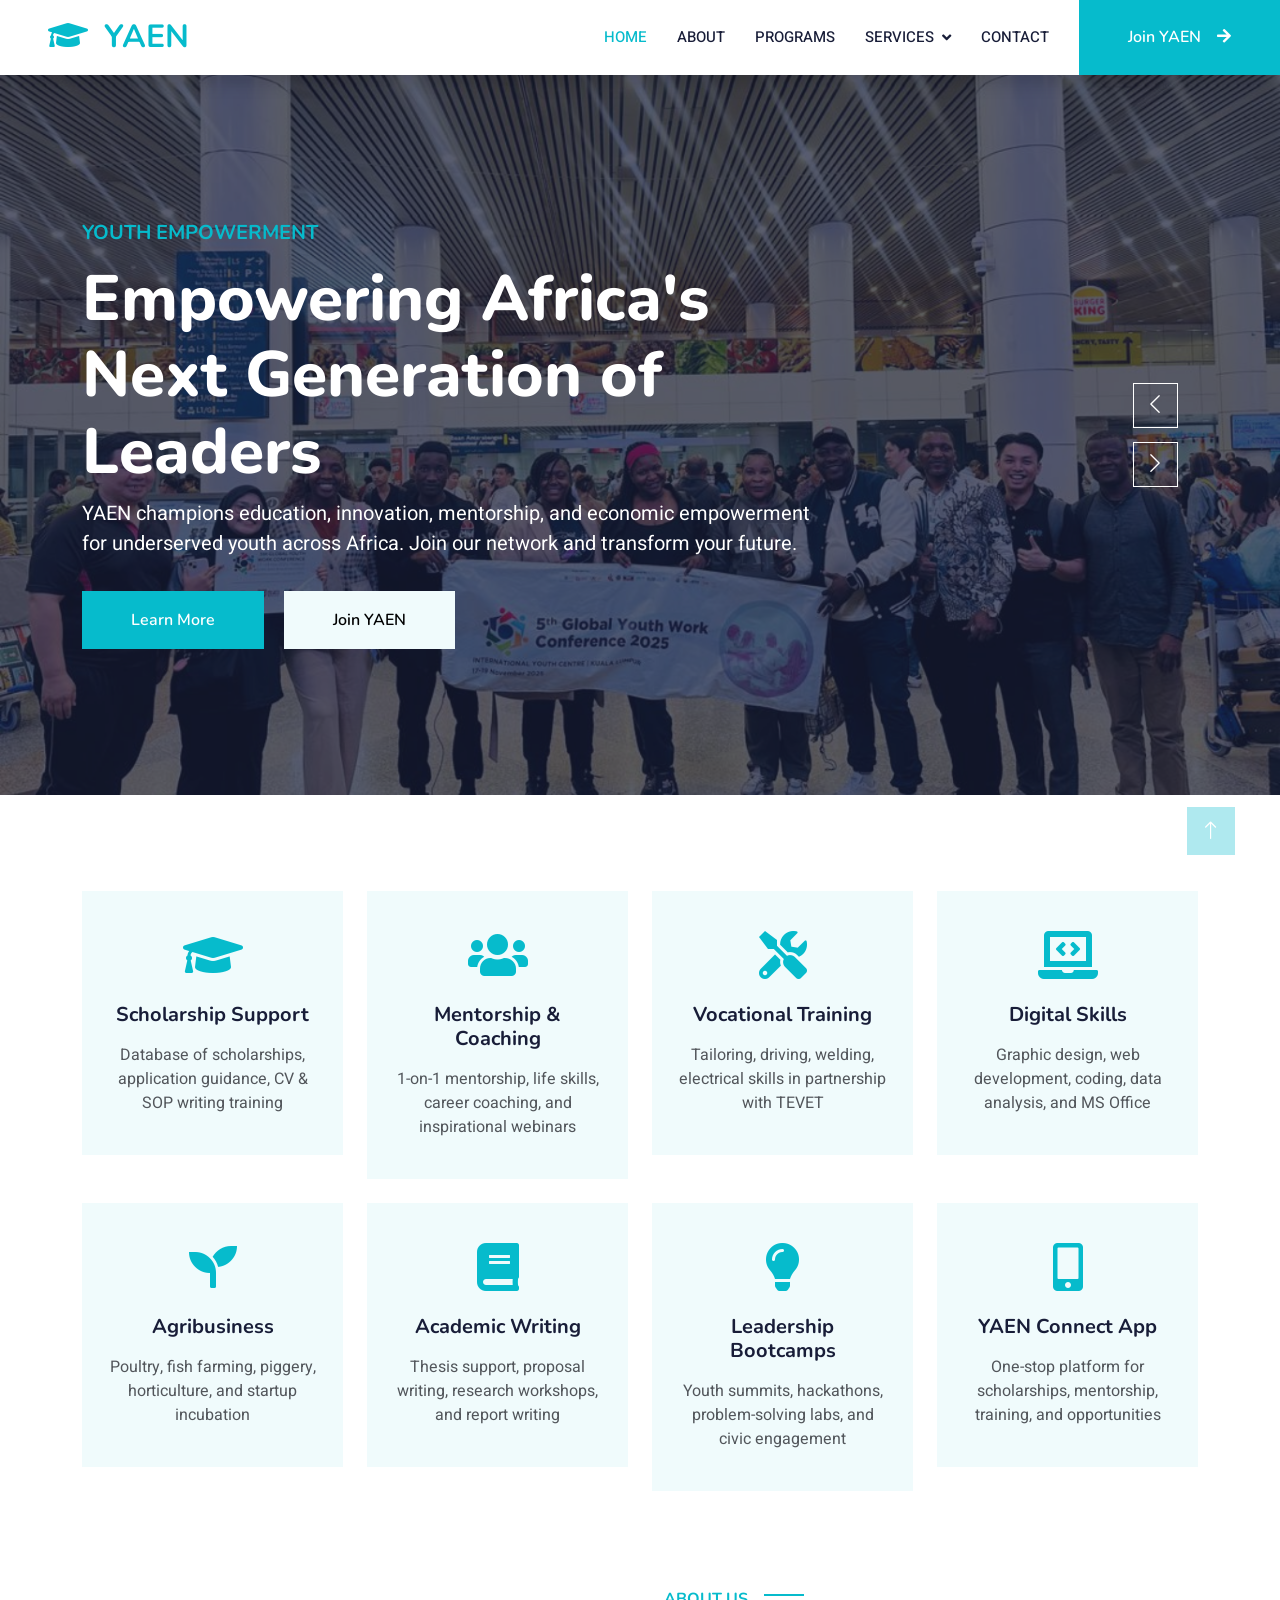
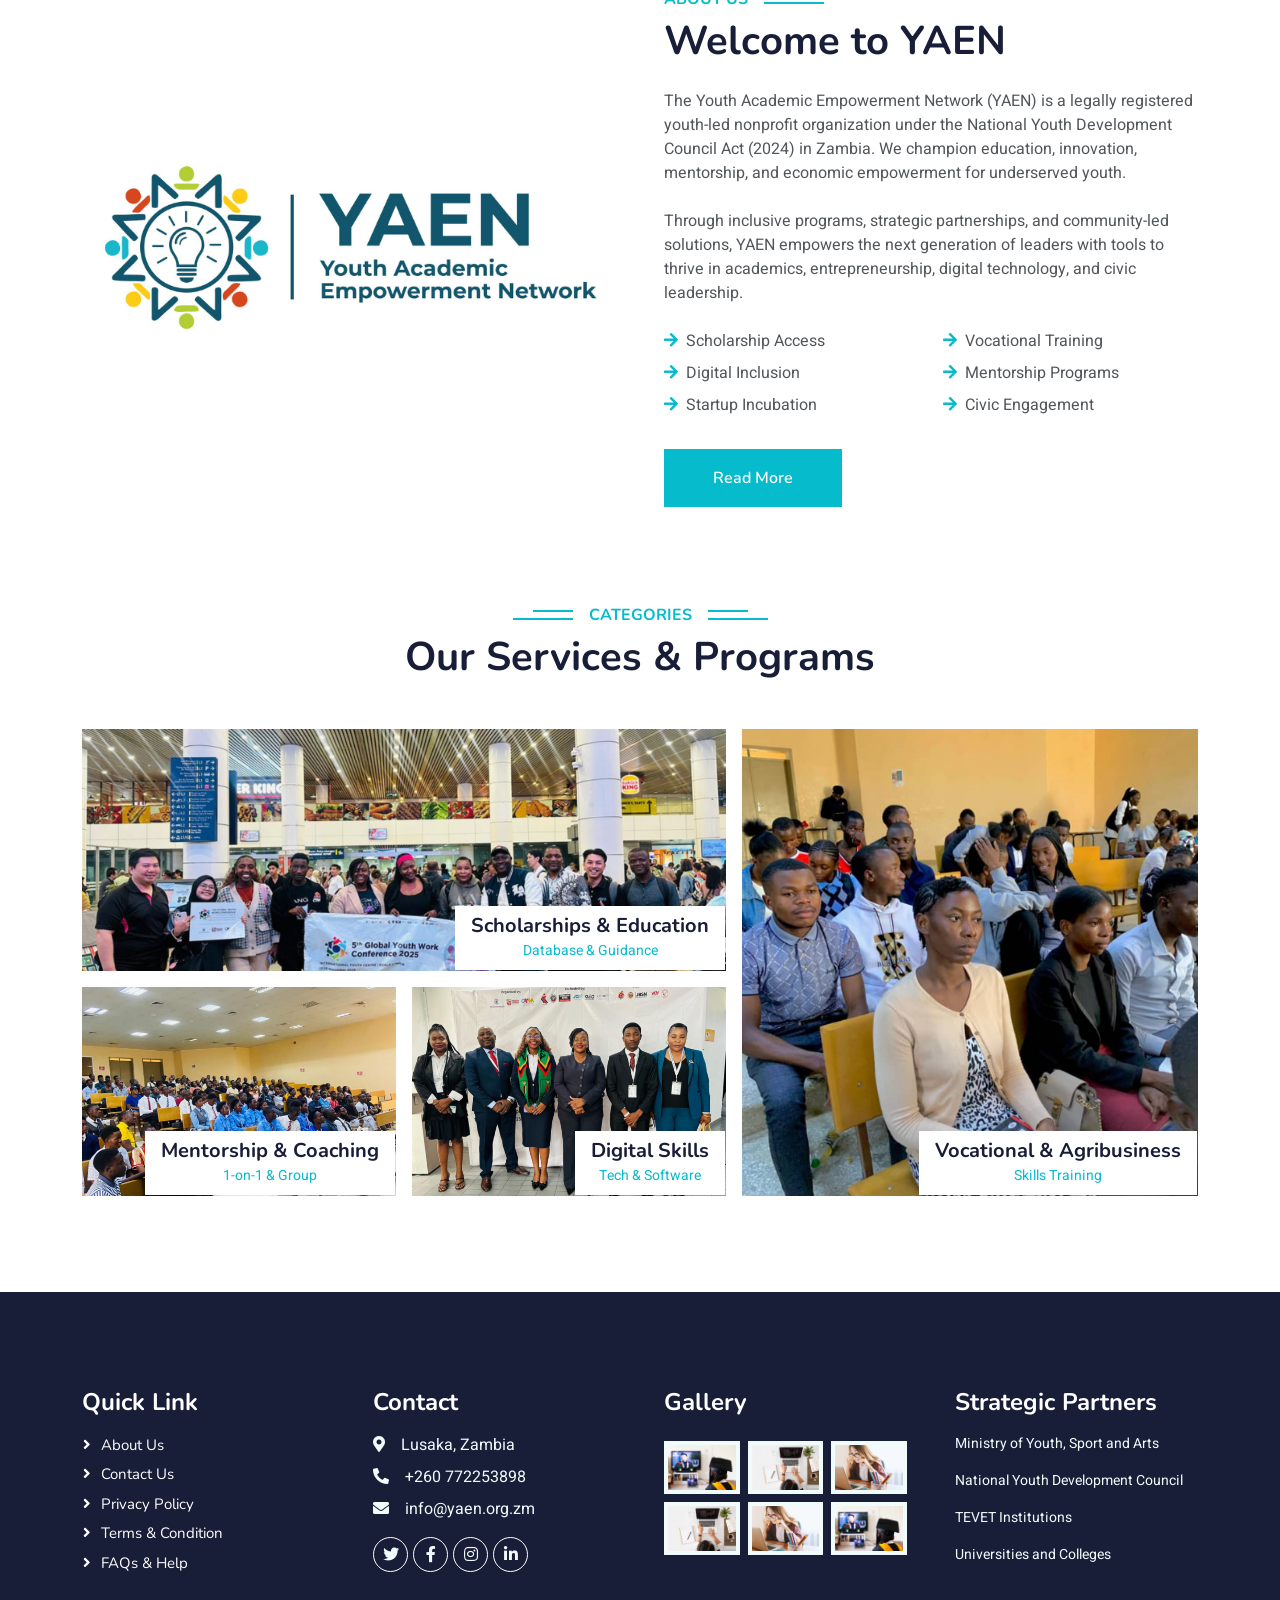
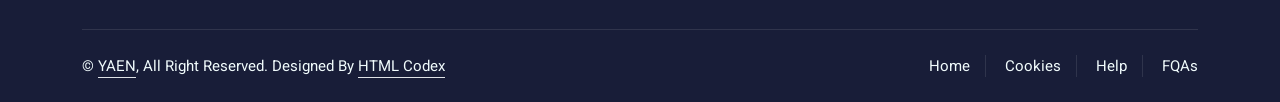
==== index.html @ e66be5de "initial" ====
<!DOCTYPE html>
<html lang="en">

<head>
    <meta charset="utf-8">
    <title>YAEN - Youth Academic Empowerment Network</title>
    <meta content="width=device-width, initial-scale=1.0" name="viewport">
    <meta content="YAEN, Youth Academic Empowerment Network, education, mentorship, scholarships, vocational training, digital skills, Zambia, youth development" name="keywords">
    <meta content="Empowering young people across Africa with education, skills development, mentorship, and innovation opportunities for sustainable livelihoods." name="description">

    <!-- Favicon -->
    <link href="img/favicon.ico" rel="icon">

    <!-- Google Web Fonts -->
    <link rel="preconnect" href="https://fonts.googleapis.com">
    <link rel="preconnect" href="https://fonts.gstatic.com" crossorigin>
    <link href="https://fonts.googleapis.com/css2?family=Heebo:wght@400;500;600&family=Nunito:wght@600;700;800&display=swap" rel="stylesheet">

    <!-- Icon Font Stylesheet -->
    <link href="https://cdnjs.cloudflare.com/ajax/libs/font-awesome/5.10.0/css/all.min.css" rel="stylesheet">
    <link href="https://cdn.jsdelivr.net/npm/bootstrap-icons@1.4.1/font/bootstrap-icons.css" rel="stylesheet">

    <!-- Libraries Stylesheet -->
    <link href="lib/animate/animate.min.css" rel="stylesheet">
    <link href="lib/owlcarousel/assets/owl.carousel.min.css" rel="stylesheet">

    <!-- Customized Bootstrap Stylesheet -->
    <link href="css/bootstrap.min.css" rel="stylesheet">

    <!-- Template Stylesheet -->
    <link href="css/style.css" rel="stylesheet">
</head>

<body>
    <!-- Spinner Start -->
    <div id="spinner" class="show bg-white position-fixed translate-middle w-100 vh-100 top-50 start-50 d-flex align-items-center justify-content-center">
        <div class="spinner-border text-primary" style="width: 3rem; height: 3rem;" role="status">
            <span class="sr-only">Loading...</span>
        </div>
    </div>
    <!-- Spinner End -->


    <!-- Navbar Start -->
    <nav class="navbar navbar-expand-lg bg-white navbar-light shadow sticky-top p-0">
        <a href="index.html" class="navbar-brand d-flex align-items-center px-4 px-lg-5">
            <h2 class="m-0 text-primary"><i class="fa fa-graduation-cap me-3"></i>YAEN</h2>
        </a>
        <button type="button" class="navbar-toggler me-4" data-bs-toggle="collapse" data-bs-target="#navbarCollapse">
            <span class="navbar-toggler-icon"></span>
        </button>
        <div class="collapse navbar-collapse" id="navbarCollapse">
            <div class="navbar-nav ms-auto p-4 p-lg-0">
                <a href="index.html" class="nav-item nav-link active">Home</a>
                <a href="about.html" class="nav-item nav-link">About</a>
                <a href="courses.html" class="nav-item nav-link">Programs</a>
                <div class="nav-item dropdown">
                    <a href="#" class="nav-link dropdown-toggle" data-bs-toggle="dropdown">Services</a>
                    <div class="dropdown-menu fade-down m-0">
                        <a href="scholarships.html" class="dropdown-item">Scholarships</a>
                        <a href="mentorship.html" class="dropdown-item">Mentorship</a>
                        <a href="vocational.html" class="dropdown-item">Vocational Training</a>
                        <a href="digital-skills.html" class="dropdown-item">Digital Skills</a>
                        <a href="agribusiness.html" class="dropdown-item">Agribusiness</a>
                    </div>
                </div>
                <a href="contact.html" class="nav-item nav-link">Contact</a>
            </div>
            <a href="#" class="btn btn-primary py-4 px-lg-5 d-none d-lg-block">Join YAEN<i class="fa fa-arrow-right ms-3"></i></a>
        </div>
    </nav>
    <!-- Navbar End -->


    <!-- Carousel Start -->
    <div class="container-fluid p-0 mb-5">
        <div class="owl-carousel header-carousel position-relative">
            <div class="owl-carousel-item position-relative">
                <img class="img-fluid" src="img/ca1.png" alt="">
                <div class="position-absolute top-0 start-0 w-100 h-100 d-flex align-items-center" style="background: rgba(24, 29, 56, .7);">
                    <div class="container">
                        <div class="row justify-content-start">
                            <div class="col-sm-10 col-lg-8">
                                <h5 class="text-primary text-uppercase mb-3 animated slideInDown">Youth Empowerment</h5>
                                <h1 class="display-3 text-white animated slideInDown">Empowering Africa's Next Generation of Leaders</h1>
                                <p class="fs-5 text-white mb-4 pb-2">YAEN champions education, innovation, mentorship, and economic empowerment for underserved youth across Africa. Join our network and transform your future.</p>
                                <a href="#about" class="btn btn-primary py-md-3 px-md-5 me-3 animated slideInLeft">Learn More</a>
                                <a href="#" class="btn btn-light py-md-3 px-md-5 animated slideInRight">Join YAEN</a>
                            </div>
                        </div>
                    </div>
                </div>
            </div>
            <div class="owl-carousel-item position-relative">
                <img class="img-fluid" src="img/ca2.png" alt="">
                <div class="position-absolute top-0 start-0 w-100 h-100 d-flex align-items-center" style="background: rgba(24, 29, 56, .7);">
                    <div class="container">
                        <div class="row justify-content-start">
                            <div class="col-sm-10 col-lg-8">
                                <h5 class="text-primary text-uppercase mb-3 animated slideInDown">Skills & Opportunities</h5>
                                <h1 class="display-3 text-white animated slideInDown">Access Scholarships, Training & Mentorship</h1>
                                <p class="fs-5 text-white mb-4 pb-2">From vocational skills to digital literacy, from scholarship guidance to startup incubation. YAEN connects you with life-changing opportunities for sustainable livelihoods.</p>
                                <a href="#services" class="btn btn-primary py-md-3 px-md-5 me-3 animated slideInLeft">Our Services</a>
                                <a href="#" class="btn btn-light py-md-3 px-md-5 animated slideInRight">Get Started</a>
                            </div>
                        </div>
                    </div>
                </div>
            </div>
        </div>
    </div>
    <!-- Carousel End -->


    <!-- Service Start -->
    <div class="container-xxl py-5">
        <div class="container">
            <div class="row g-4">
                <div class="col-lg-3 col-sm-6 wow fadeInUp" data-wow-delay="0.1s">
                    <div class="service-item text-center pt-3">
                        <div class="p-4">
                            <i class="fa fa-3x fa-graduation-cap text-primary mb-4"></i>
                            <h5 class="mb-3">Scholarship Support</h5>
                            <p>Database of scholarships, application guidance, CV & SOP writing training</p>
                        </div>
                    </div>
                </div>
                <div class="col-lg-3 col-sm-6 wow fadeInUp" data-wow-delay="0.3s">
                    <div class="service-item text-center pt-3">
                        <div class="p-4">
                            <i class="fa fa-3x fa-users text-primary mb-4"></i>
                            <h5 class="mb-3">Mentorship & Coaching</h5>
                            <p>1-on-1 mentorship, life skills, career coaching, and inspirational webinars</p>
                        </div>
                    </div>
                </div>
                <div class="col-lg-3 col-sm-6 wow fadeInUp" data-wow-delay="0.5s">
                    <div class="service-item text-center pt-3">
                        <div class="p-4">
                            <i class="fa fa-3x fa-tools text-primary mb-4"></i>
                            <h5 class="mb-3">Vocational Training</h5>
                            <p>Tailoring, driving, welding, electrical skills in partnership with TEVET</p>
                        </div>
                    </div>
                </div>
                <div class="col-lg-3 col-sm-6 wow fadeInUp" data-wow-delay="0.7s">
                    <div class="service-item text-center pt-3">
                        <div class="p-4">
                            <i class="fa fa-3x fa-laptop-code text-primary mb-4"></i>
                            <h5 class="mb-3">Digital Skills</h5>
                            <p>Graphic design, web development, coding, data analysis, and MS Office</p>
                        </div>
                    </div>
                </div>
                <div class="col-lg-3 col-sm-6 wow fadeInUp" data-wow-delay="0.1s">
                    <div class="service-item text-center pt-3">
                        <div class="p-4">
                            <i class="fa fa-3x fa-seedling text-primary mb-4"></i>
                            <h5 class="mb-3">Agribusiness</h5>
                            <p>Poultry, fish farming, piggery, horticulture, and startup incubation</p>
                        </div>
                    </div>
                </div>
                <div class="col-lg-3 col-sm-6 wow fadeInUp" data-wow-delay="0.3s">
                    <div class="service-item text-center pt-3">
                        <div class="p-4">
                            <i class="fa fa-3x fa-book text-primary mb-4"></i>
                            <h5 class="mb-3">Academic Writing</h5>
                            <p>Thesis support, proposal writing, research workshops, and report writing</p>
                        </div>
                    </div>
                </div>
                <div class="col-lg-3 col-sm-6 wow fadeInUp" data-wow-delay="0.5s">
                    <div class="service-item text-center pt-3">
                        <div class="p-4">
                            <i class="fa fa-3x fa-lightbulb text-primary mb-4"></i>
                            <h5 class="mb-3">Leadership Bootcamps</h5>
                            <p>Youth summits, hackathons, problem-solving labs, and civic engagement</p>
                        </div>
                    </div>
                </div>
                <div class="col-lg-3 col-sm-6 wow fadeInUp" data-wow-delay="0.7s">
                    <div class="service-item text-center pt-3">
                        <div class="p-4">
                            <i class="fa fa-3x fa-mobile-alt text-primary mb-4"></i>
                            <h5 class="mb-3">YAEN Connect App</h5>
                            <p>One-stop platform for scholarships, mentorship, training, and opportunities</p>
                        </div>
                    </div>
                </div>
            </div>
        </div>
    </div>
    <!-- Service End -->


    <!-- About Start -->
    <div class="container-xxl py-5">
        <div class="container">
            <div class="row g-5">
                <div class="col-lg-6 wow fadeInUp" data-wow-delay="0.1s" style="min-height: 400px;">
                    <div class="position-relative h-100">
                        <img class="img-fluid position-absolute w-100 h-100" src="img/about.png" alt="" style="object-fit: cover;">
                    </div>
                </div>
                <div class="col-lg-6 wow fadeInUp" data-wow-delay="0.3s">
                    <h6 class="section-title bg-white text-start text-primary pe-3">About Us</h6>
                    <h1 class="mb-4">Welcome to YAEN</h1>
                    <p class="mb-4">The Youth Academic Empowerment Network (YAEN) is a legally registered youth-led nonprofit organization under the National Youth Development Council Act (2024) in Zambia. We champion education, innovation, mentorship, and economic empowerment for underserved youth.</p>
                    <p class="mb-4">Through inclusive programs, strategic partnerships, and community-led solutions, YAEN empowers the next generation of leaders with tools to thrive in academics, entrepreneurship, digital technology, and civic leadership.</p>
                    <div class="row gy-2 gx-4 mb-4">
                        <div class="col-sm-6">
                            <p class="mb-0"><i class="fa fa-arrow-right text-primary me-2"></i>Scholarship Access</p>
                        </div>
                        <div class="col-sm-6">
                            <p class="mb-0"><i class="fa fa-arrow-right text-primary me-2"></i>Vocational Training</p>
                        </div>
                        <div class="col-sm-6">
                            <p class="mb-0"><i class="fa fa-arrow-right text-primary me-2"></i>Digital Inclusion</p>
                        </div>
                        <div class="col-sm-6">
                            <p class="mb-0"><i class="fa fa-arrow-right text-primary me-2"></i>Mentorship Programs</p>
                        </div>
                        <div class="col-sm-6">
                            <p class="mb-0"><i class="fa fa-arrow-right text-primary me-2"></i>Startup Incubation</p>
                        </div>
                        <div class="col-sm-6">
                            <p class="mb-0"><i class="fa fa-arrow-right text-primary me-2"></i>Civic Engagement</p>
                        </div>
                    </div>
                    <a class="btn btn-primary py-3 px-5 mt-2" href="about.html">Read More</a>
                </div>
            </div>
        </div>
    </div>
    <!-- About End -->


    <!-- Categories Start -->
    <div class="container-xxl py-5 category">
        <div class="container">
            <div class="text-center wow fadeInUp" data-wow-delay="0.1s">
                <h6 class="section-title bg-white text-center text-primary px-3">Categories</h6>
                <h1 class="mb-5">Our Services & Programs</h1>
            </div>
            <div class="row g-3">
                <div class="col-lg-7 col-md-6">
                    <div class="row g-3">
                        <div class="col-lg-12 col-md-12 wow zoomIn" data-wow-delay="0.1s">
                            <a class="position-relative d-block overflow-hidden" href="#">
                                <img class="img-fluid" src="img/cat1.png" alt="">
                                <div class="bg-white text-center position-absolute bottom-0 end-0 py-2 px-3" style="margin: 1px;">
                                    <h5 class="m-0">Scholarships & Education</h5>
                                    <small class="text-primary">Database & Guidance</small>
                                </div>
                            </a>
                        </div>
                        <div class="col-lg-6 col-md-12 wow zoomIn" data-wow-delay="0.3s">
                            <a class="position-relative d-block overflow-hidden" href="#">
                                <img class="img-fluid" src="img/cat2.png" alt="">
                                <div class="bg-white text-center position-absolute bottom-0 end-0 py-2 px-3" style="margin: 1px;">
                                    <h5 class="m-0">Mentorship & Coaching</h5>
                                    <small class="text-primary">1-on-1 & Group</small>
                                </div>
                            </a>
                        </div>
                        <div class="col-lg-6 col-md-12 wow zoomIn" data-wow-delay="0.5s">
                            <a class="position-relative d-block overflow-hidden" href="#">
                                <img class="img-fluid" src="img/cat3.png" alt="">
                                <div class="bg-white text-center position-absolute bottom-0 end-0 py-2 px-3" style="margin: 1px;">
                                    <h5 class="m-0">Digital Skills</h5>
                                    <small class="text-primary">Tech & Software</small>
                                </div>
                            </a>
                        </div>
                    </div>
                </div>
                <div class="col-lg-5 col-md-6 wow zoomIn" data-wow-delay="0.7s" style="min-height: 350px;">
                    <a class="position-relative d-block h-100 overflow-hidden" href="#">
                        <img class="img-fluid position-absolute w-100 h-100" src="img/cat4.png" alt="" style="object-fit: cover;">
                        <div class="bg-white text-center position-absolute bottom-0 end-0 py-2 px-3" style="margin:  1px;">
                            <h5 class="m-0">Vocational & Agribusiness</h5>
                            <small class="text-primary">Skills Training</small>
                        </div>
                    </a>
                </div>
            </div>
        </div>
    </div>
    <!-- Categories Start -->


   

    <!-- Footer Start -->
    <div class="container-fluid bg-dark text-light footer pt-5 mt-5 wow fadeIn" data-wow-delay="0.1s">
        <div class="container py-5">
            <div class="row g-5">
                <div class="col-lg-3 col-md-6">
                    <h4 class="text-white mb-3">Quick Link</h4>
                    <a class="btn btn-link" href="">About Us</a>
                    <a class="btn btn-link" href="">Contact Us</a>
                    <a class="btn btn-link" href="">Privacy Policy</a>
                    <a class="btn btn-link" href="">Terms & Condition</a>
                    <a class="btn btn-link" href="">FAQs & Help</a>
                </div>
                <div class="col-lg-3 col-md-6">
                    <h4 class="text-white mb-3">Contact</h4>
                    <p class="mb-2"><i class="fa fa-map-marker-alt me-3"></i>Lusaka, Zambia</p>
                    <p class="mb-2"><i class="fa fa-phone-alt me-3"></i>+260 772253898</p>
                    <p class="mb-2"><i class="fa fa-envelope me-3"></i>info@yaen.org.zm</p>
                    <div class="d-flex pt-2">
                        <a class="btn btn-outline-light btn-social" href=""><i class="fab fa-twitter"></i></a>
                        <a class="btn btn-outline-light btn-social" href=""><i class="fab fa-facebook-f"></i></a>
                        <a class="btn btn-outline-light btn-social" href=""><i class="fab fa-instagram"></i></a>
                        <a class="btn btn-outline-light btn-social" href=""><i class="fab fa-linkedin-in"></i></a>
                    </div>
                </div>
                <div class="col-lg-3 col-md-6">
                    <h4 class="text-white mb-3">Gallery</h4>
                    <div class="row g-2 pt-2">
                        <div class="col-4">
                            <img class="img-fluid bg-light p-1" src="img/course-1.jpg" alt="">
                        </div>
                        <div class="col-4">
                            <img class="img-fluid bg-light p-1" src="img/course-2.jpg" alt="">
                        </div>
                        <div class="col-4">
                            <img class="img-fluid bg-light p-1" src="img/course-3.jpg" alt="">
                        </div>
                        <div class="col-4">
                            <img class="img-fluid bg-light p-1" src="img/course-2.jpg" alt="">
                        </div>
                        <div class="col-4">
                            <img class="img-fluid bg-light p-1" src="img/course-3.jpg" alt="">
                        </div>
                        <div class="col-4">
                            <img class="img-fluid bg-light p-1" src="img/course-1.jpg" alt="">
                        </div>
                    </div>
                </div>
                <div class="col-lg-3 col-md-6">
                    <h4 class="text-white mb-3">Strategic Partners</h4>
                    <p class="small">Ministry of Youth, Sport and Arts</p>
                    <p class="small">National Youth Development Council</p>
                    <p class="small">TEVET Institutions</p>
                    <p class="small">Universities and Colleges</p>
                </div>
            </div>
        </div>
        <div class="container">
            <div class="copyright">
                <div class="row">
                    <div class="col-md-6 text-center text-md-start mb-3 mb-md-0">
                        &copy; <a class="border-bottom" href="#">YAEN</a>, All Right Reserved.

                        <!--/*** The author’s attribution link must remain intact in the template. ***/-->
                        <!--/*** If you wish to remove this credit link, please purchase the Pro Version . ***/-->
                        Designed By <a class="border-bottom" href="https://htmlcodex.com">HTML Codex</a>
                    </div>
                    <div class="col-md-6 text-center text-md-end">
                        <div class="footer-menu">
                            <a href="">Home</a>
                            <a href="">Cookies</a>
                            <a href="">Help</a>
                            <a href="">FQAs</a>
                        </div>
                    </div>
                </div>
            </div>
        </div>
    </div>
    <!-- Footer End -->


    <!-- Back to Top -->
    <a href="#" class="btn btn-lg btn-primary btn-lg-square back-to-top"><i class="bi bi-arrow-up"></i></a>


    <!-- JavaScript Libraries -->
    <script src="https://code.jquery.com/jquery-3.4.1.min.js"></script>
    <script src="https://cdn.jsdelivr.net/npm/bootstrap@5.0.0/dist/js/bootstrap.bundle.min.js"></script>
    <script src="lib/wow/wow.min.js"></script>
    <script src="lib/easing/easing.min.js"></script>
    <script src="lib/waypoints/waypoints.min.js"></script>
    <script src="lib/owlcarousel/owl.carousel.min.js"></script>

    <!-- Template Javascript -->
    <script src="js/main.js"></script>
</body>

</html>
---- css/style.css ----
/********** Template CSS **********/
:root {
    --primary: #06BBCC;
    --light: #F0FBFC;
    --dark: #181d38;
}

.fw-medium {
    font-weight: 600 !important;
}

.fw-semi-bold {
    font-weight: 700 !important;
}

.back-to-top {
    position: fixed;
    display: none;
    right: 45px;
    bottom: 45px;
    z-index: 99;
}


/*** Spinner ***/
#spinner {
    opacity: 0;
    visibility: hidden;
    transition: opacity .5s ease-out, visibility 0s linear .5s;
    z-index: 99999;
}

#spinner.show {
    transition: opacity .5s ease-out, visibility 0s linear 0s;
    visibility: visible;
    opacity: 1;
}


/*** Button ***/
.btn {
    font-family: 'Nunito', sans-serif;
    font-weight: 600;
    transition: .5s;
}

.btn.btn-primary,
.btn.btn-secondary {
    color: #FFFFFF;
}

.btn-square {
    width: 38px;
    height: 38px;
}

.btn-sm-square {
    width: 32px;
    height: 32px;
}

.btn-lg-square {
    width: 48px;
    height: 48px;
}

.btn-square,
.btn-sm-square,
.btn-lg-square {
    padding: 0;
    display: flex;
    align-items: center;
    justify-content: center;
    font-weight: normal;
    border-radius: 0px;
}


/*** Navbar ***/
.navbar .dropdown-toggle::after {
    border: none;
    content: "\f107";
    font-family: "Font Awesome 5 Free";
    font-weight: 900;
    vertical-align: middle;
    margin-left: 8px;
}

.navbar-light .navbar-nav .nav-link {
    margin-right: 30px;
    padding: 25px 0;
    color: #FFFFFF;
    font-size: 15px;
    text-transform: uppercase;
    outline: none;
}

.navbar-light .navbar-nav .nav-link:hover,
.navbar-light .navbar-nav .nav-link.active {
    color: var(--primary);
}

@media (max-width: 991.98px) {
    .navbar-light .navbar-nav .nav-link  {
        margin-right: 0;
        padding: 10px 0;
    }

    .navbar-light .navbar-nav {
        border-top: 1px solid #EEEEEE;
    }
}

.navbar-light .navbar-brand,
.navbar-light a.btn {
    height: 75px;
}

.navbar-light .navbar-nav .nav-link {
    color: var(--dark);
    font-weight: 500;
}

.navbar-light.sticky-top {
    top: -100px;
    transition: .5s;
}

@media (min-width: 992px) {
    .navbar .nav-item .dropdown-menu {
        display: block;
        margin-top: 0;
        opacity: 0;
        visibility: hidden;
        transition: .5s;
    }

    .navbar .dropdown-menu.fade-down {
        top: 100%;
        transform: rotateX(-75deg);
        transform-origin: 0% 0%;
    }

    .navbar .nav-item:hover .dropdown-menu {
        top: 100%;
        transform: rotateX(0deg);
        visibility: visible;
        transition: .5s;
        opacity: 1;
    }
}


/*** Header carousel ***/
@media (max-width: 768px) {
    .header-carousel .owl-carousel-item {
        position: relative;
        min-height: 500px;
    }
    
    .header-carousel .owl-carousel-item img {
        position: absolute;
        width: 100%;
        height: 100%;
        object-fit: cover;
    }
}

.header-carousel .owl-nav {
    position: absolute;
    top: 50%;
    right: 8%;
    transform: translateY(-50%);
    display: flex;
    flex-direction: column;
}

.header-carousel .owl-nav .owl-prev,
.header-carousel .owl-nav .owl-next {
    margin: 7px 0;
    width: 45px;
    height: 45px;
    display: flex;
    align-items: center;
    justify-content: center;
    color: #FFFFFF;
    background: transparent;
    border: 1px solid #FFFFFF;
    font-size: 22px;
    transition: .5s;
}

.header-carousel .owl-nav .owl-prev:hover,
.header-carousel .owl-nav .owl-next:hover {
    background: var(--primary);
    border-color: var(--primary);
}

.page-header {
    background: linear-gradient(rgba(24, 29, 56, .7), rgba(24, 29, 56, .7)), url(../img/ca1.png);
    background-position: center center;
    background-repeat: no-repeat;
    background-size: cover;
}

.page-header-inner {
    background: rgba(15, 23, 43, .7);
}

.breadcrumb-item + .breadcrumb-item::before {
    color: var(--light);
}


/*** Section Title ***/
.section-title {
    position: relative;
    display: inline-block;
    text-transform: uppercase;
}

.section-title::before {
    position: absolute;
    content: "";
    width: calc(100% + 80px);
    height: 2px;
    top: 4px;
    left: -40px;
    background: var(--primary);
    z-index: -1;
}

.section-title::after {
    position: absolute;
    content: "";
    width: calc(100% + 120px);
    height: 2px;
    bottom: 5px;
    left: -60px;
    background: var(--primary);
    z-index: -1;
}

.section-title.text-start::before {
    width: calc(100% + 40px);
    left: 0;
}

.section-title.text-start::after {
    width: calc(100% + 60px);
    left: 0;
}


/*** Service ***/
.service-item {
    background: var(--light);
    transition: .5s;
}

.service-item:hover {
    margin-top: -10px;
    background: var(--primary);
}

.service-item * {
    transition: .5s;
}

.service-item:hover * {
    color: var(--light) !important;
}


/*** Categories & Courses ***/
.category img,
.course-item img {
    transition: .5s;
}

.category a:hover img,
.course-item:hover img {
    transform: scale(1.1);
}


/*** Team ***/
.team-item img {
    transition: .5s;
}

.team-item:hover img {
    transform: scale(1.1);
}


/*** Testimonial ***/
.testimonial-carousel::before {
    position: absolute;
    content: "";
    top: 0;
    left: 0;
    height: 100%;
    width: 0;
    background: linear-gradient(to right, rgba(255, 255, 255, 1) 0%, rgba(255, 255, 255, 0) 100%);
    z-index: 1;
}

.testimonial-carousel::after {
    position: absolute;
    content: "";
    top: 0;
    right: 0;
    height: 100%;
    width: 0;
    background: linear-gradient(to left, rgba(255, 255, 255, 1) 0%, rgba(255, 255, 255, 0) 100%);
    z-index: 1;
}

@media (min-width: 768px) {
    .testimonial-carousel::before,
    .testimonial-carousel::after {
        width: 200px;
    }
}

@media (min-width: 992px) {
    .testimonial-carousel::before,
    .testimonial-carousel::after {
        width: 300px;
    }
}

.testimonial-carousel .owl-item .testimonial-text,
.testimonial-carousel .owl-item.center .testimonial-text * {
    transition: .5s;
}

.testimonial-carousel .owl-item.center .testimonial-text {
    background: var(--primary) !important;
}

.testimonial-carousel .owl-item.center .testimonial-text * {
    color: #FFFFFF !important;
}

.testimonial-carousel .owl-dots {
    margin-top: 24px;
    display: flex;
    align-items: flex-end;
    justify-content: center;
}

.testimonial-carousel .owl-dot {
    position: relative;
    display: inline-block;
    margin: 0 5px;
    width: 15px;
    height: 15px;
    border: 1px solid #CCCCCC;
    transition: .5s;
}

.testimonial-carousel .owl-dot.active {
    background: var(--primary);
    border-color: var(--primary);
}


/*** Footer ***/
.footer .btn.btn-social {
    margin-right: 5px;
    width: 35px;
    height: 35px;
    display: flex;
    align-items: center;
    justify-content: center;
    color: var(--light);
    font-weight: normal;
    border: 1px solid #FFFFFF;
    border-radius: 35px;
    transition: .3s;
}

.footer .btn.btn-social:hover {
    color: var(--primary);
}

.footer .btn.btn-link {
    display: block;
    margin-bottom: 5px;
    padding: 0;
    text-align: left;
    color: #FFFFFF;
    font-size: 15px;
    font-weight: normal;
    text-transform: capitalize;
    transition: .3s;
}

.footer .btn.btn-link::before {
    position: relative;
    content: "\f105";
    font-family: "Font Awesome 5 Free";
    font-weight: 900;
    margin-right: 10px;
}

.footer .btn.btn-link:hover {
    letter-spacing: 1px;
    box-shadow: none;
}

.footer .copyright {
    padding: 25px 0;
    font-size: 15px;
    border-top: 1px solid rgba(256, 256, 256, .1);
}

.footer .copyright a {
    color: var(--light);
}

.footer .footer-menu a {
    margin-right: 15px;
    padding-right: 15px;
    border-right: 1px solid rgba(255, 255, 255, .1);
}

.footer .footer-menu a:last-child {
    margin-right: 0;
    padding-right: 0;
    border-right: none;
}
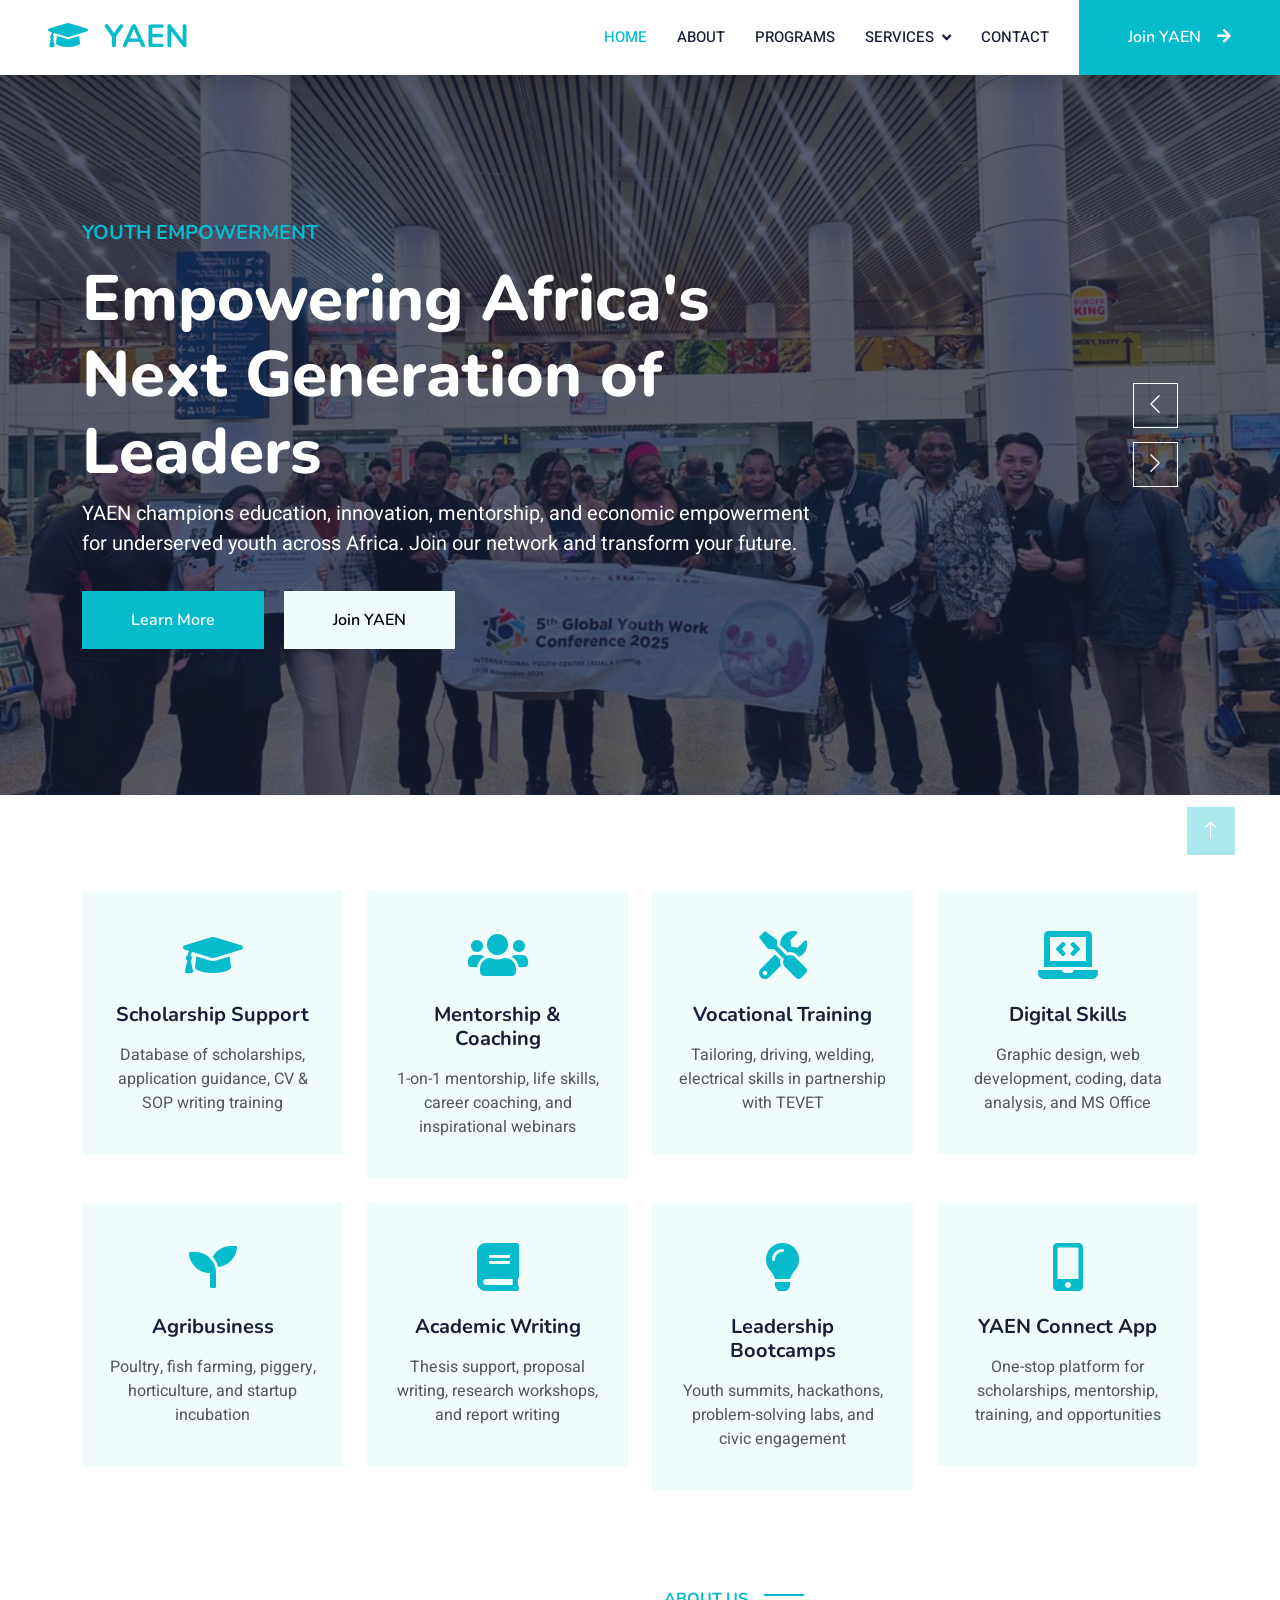
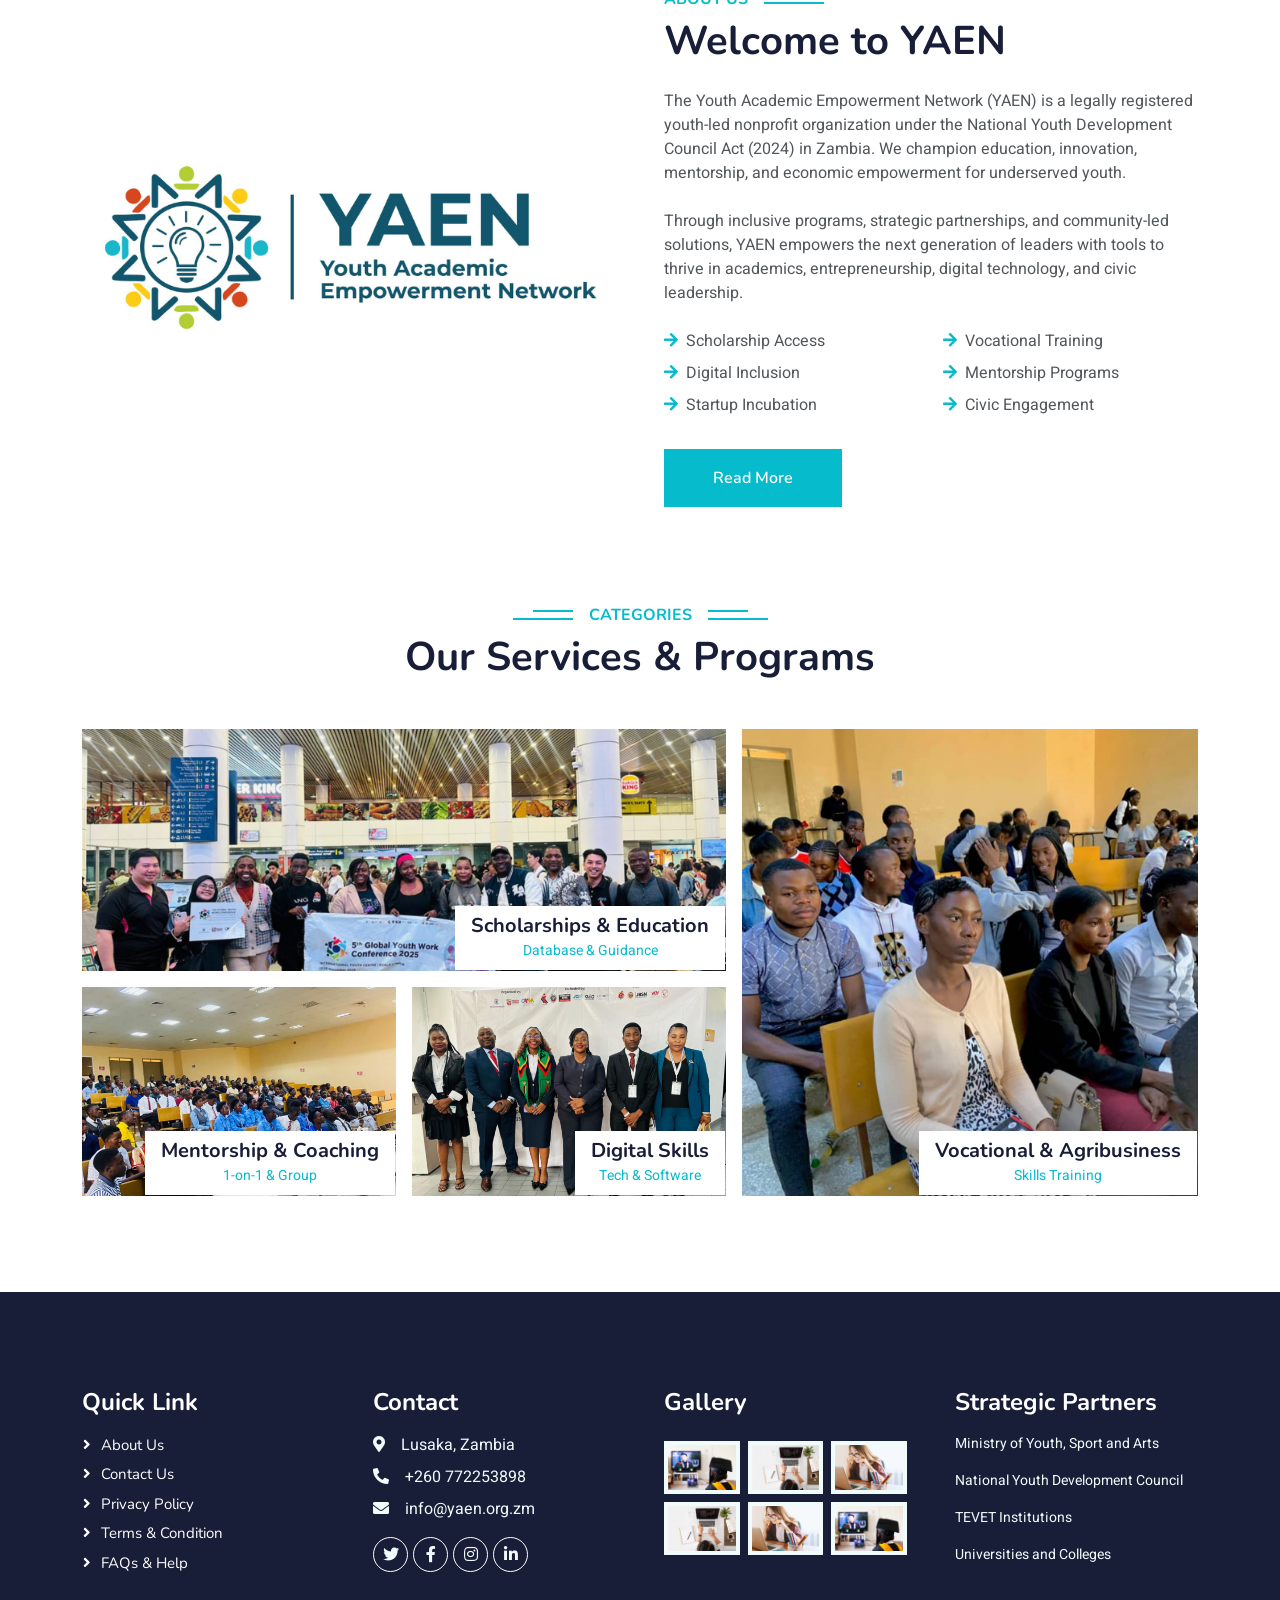
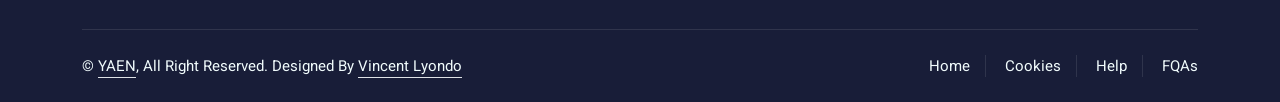
==== commit abdafe5a: "this is the second" ====
--- a/index.html
+++ b/index.html
@@ -356,7 +356,7 @@
 
                         <!--/*** The author’s attribution link must remain intact in the template. ***/-->
                         <!--/*** If you wish to remove this credit link, please purchase the Pro Version . ***/-->
-                        Designed By <a class="border-bottom" href="https://htmlcodex.com">HTML Codex</a>
+                        Designed By <a class="border-bottom" href="https://vincentlyondo.vercel.app">Vincent Lyondo</a>
                     </div>
                     <div class="col-md-6 text-center text-md-end">
                         <div class="footer-menu">
